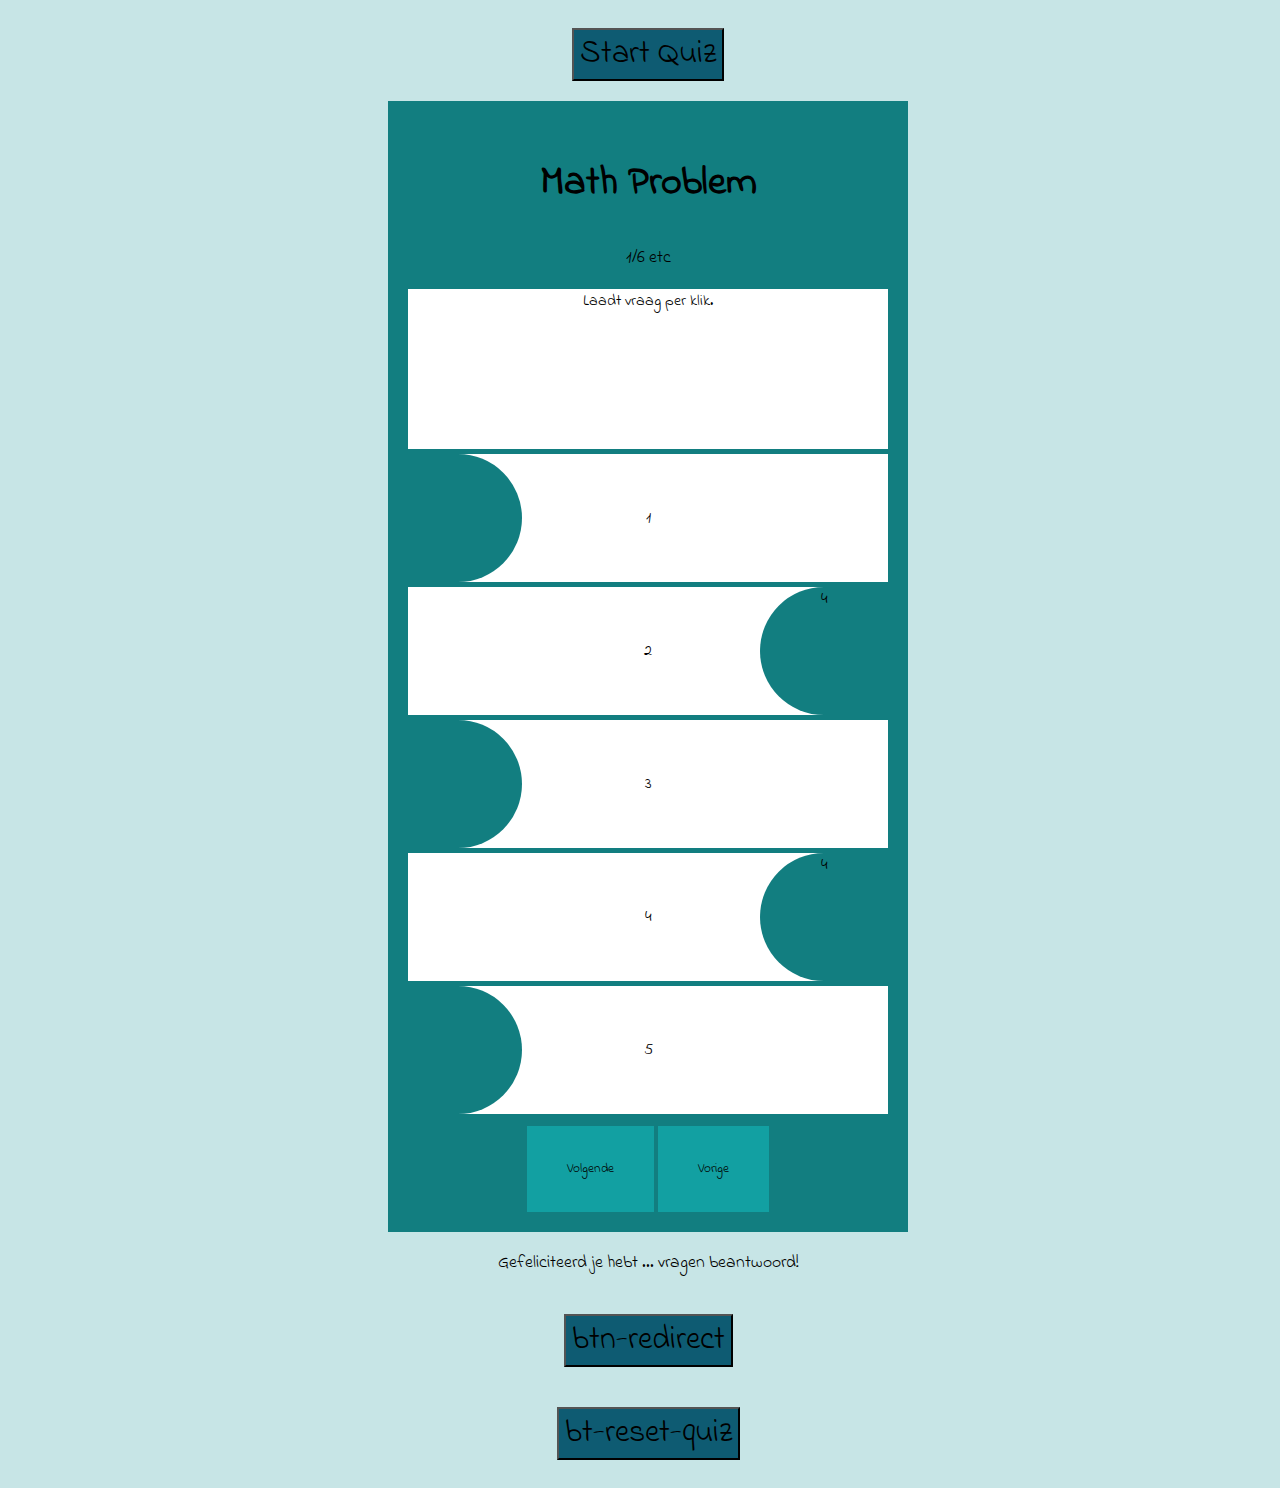
==== index.html @ ef7430b9 "styling css" ====
<!DOCTYPE html>
<html lang="en">

<head>
    <meta charset="UTF-8">
    <meta http-equiv="X-UA-Compatible" content="IE=edge">
    <meta name="viewport" content="width=device-width, initial-scale=1.0">
    <link rel="stylesheet" href="/CSS/styles.css">
    <style>
        @import url('https://fonts.googleapis.com/css2?family=Indie+Flower&display=swap'
    </style>
    <title>Quiz</title>
</head>

<body>


    <div class="container">
        <button class="button show-quiz-btn">Start Quiz</button>

        <div class="container-quiz">

            <!-- container-vragen bevat alle vragen en antwoorden. Toont 1e of current vraag.
        antwoorden -->
            <div class="container-questions">
                <h2>Math Problem</h2>
                <p class="count-numbers">1/6 etc</p>

                <!--print hier alle vragen per klik-->
                <div class="print-question">Laadt vraag per klik.
                </div>
                <!-- array met alle vragen en antwoorden en goed en fout. function for each.-->
                
                    <div class="answers answer-1">1</div>
                    <div class="answers answer-2">2</div>
                    <div class="answers answer-3">3</div>
                    <div class="answers answer-4">4</div>
                    <div class="answers answer-5">5</div>
                
                <!-- /*selecteer en loop maken functie*/ -->
                <button class="btn-next">Volgende</button>

                <!-- /* selecteer en loop maken */ -->
                <button class="btn-prev">Vorige</button>
            </div>
        </div>

        

        <!-- als de laatste click op btn-next bevat alle beantw. vragen. -->
        <div class="show-score">
            <p>Gefeliciteerd je hebt ... vragen beantwoord!</p>
        </div>

        <!-- /*score getoont.functie quiz laden via button start type reset-->
        <div class="quiz-nieuw">
            <button class="btn-redirect" id="btn-redirect-quiz">btn-redirect</button>
        </div>
        <div class="startpagina">
            <button class="btn-reset" type="reset" id="btn-reset-quiz">bt-reset-quiz</button>
        </div>

    </div>
</body>

</html>
---- CSS/styles.css ----
*, *:before, *:after {
  box-sizing: inherit;
}

body {
  background: #c7e5e6;
  font-family: "Helvetica", Arial, sans-serif;
  color: rgb(0, 0, 0);
  width: 100%;
  min-width: 100vmin;
  display: flex;
  align-items: center;
  justify-content: center;
  font-family: 'Indie Flower', cursive;
}

h1, h2, p, button {
    font-family: 'Indie Flower', cursive;
}

h2 {
  font-size: 2.5rem;
  margin-bottom: 2rem;
}

p {
  font-size: 1.1rem;
}

.container {
width: 100%;
height: 100%;
display: flex;
flex-direction: column;
align-items: center;
}

.btn-reset,
.btn-redirect,.show-quiz-btn {
    background-color: rgb(14, 91, 114);
    display: flex;
    justify-content: center;
    font-size: 2em;
    color: #000;
    margin: 20px 0;
}

.btn-next, .btn-prev {
    background:rgb(18, 160, 162);
    padding: 2.5em 3em;
    border: none;
    margin-top: 7px;
}

.btn-next:hover, .btn-prev:hover{
    cursor: pointer;
    background-color: rgb(31, 203, 143);
    transition: ease 7ms;
}

.container, .container-quiz {
    display: flex;
    justify-content: center;
}

.container-questions {
    min-width: 30em;
    min-height: 50em;
    background-color:rgb(18, 126, 128);
    padding: 20px;
    text-align: center;
}

.print-question{
    background-color: white;
    width: 100%;
    height: 10em;
    text-align: center;
}

.answers {
    display: flex;
    width: 100%;
    min-height: 8rem;
    background-color: white;
    color: black;
    margin: 5px 0;
    position: relative;
    z-index: 1;
    justify-content: space-around;
    align-content: center;
    flex-wrap: wrap;
    flex-direction: row;
    align-items: center;
    
}

.answers:nth-child(even)::before{
    content: "";
    width: 8em;
    height: 8em;
    border-radius: 0 50% 50% 0;
    background-color:rgb(18, 126, 128);
    /* border:rgb(18, 126, 128) solid 15px; */
    text-align: center;   
    position: absolute; 
    left: -3%; 
    top: 0;
    overflow: hidden;
    color: thistle;
    /* clip-path: circle(); */
    z-index: -1;
}

.answers:nth-child(odd)::after{
    content: "4";
    width: 8em;
    height: 8em;
    border-radius: 50% 0 0 50%;
    background-color:rgb(18, 126, 128);
    text-align: center;
    position: absolute;  
    right:0;
    bottom:0;
    z-index: -1;
    /* clip-path: circle(); */
}

/* .wrapper-answers:nth-child(odd)::before{
    content: "";
    border-radius: 50%;
    background-color: transparent;
    border: 5px solid;
    position: absolute;
} */
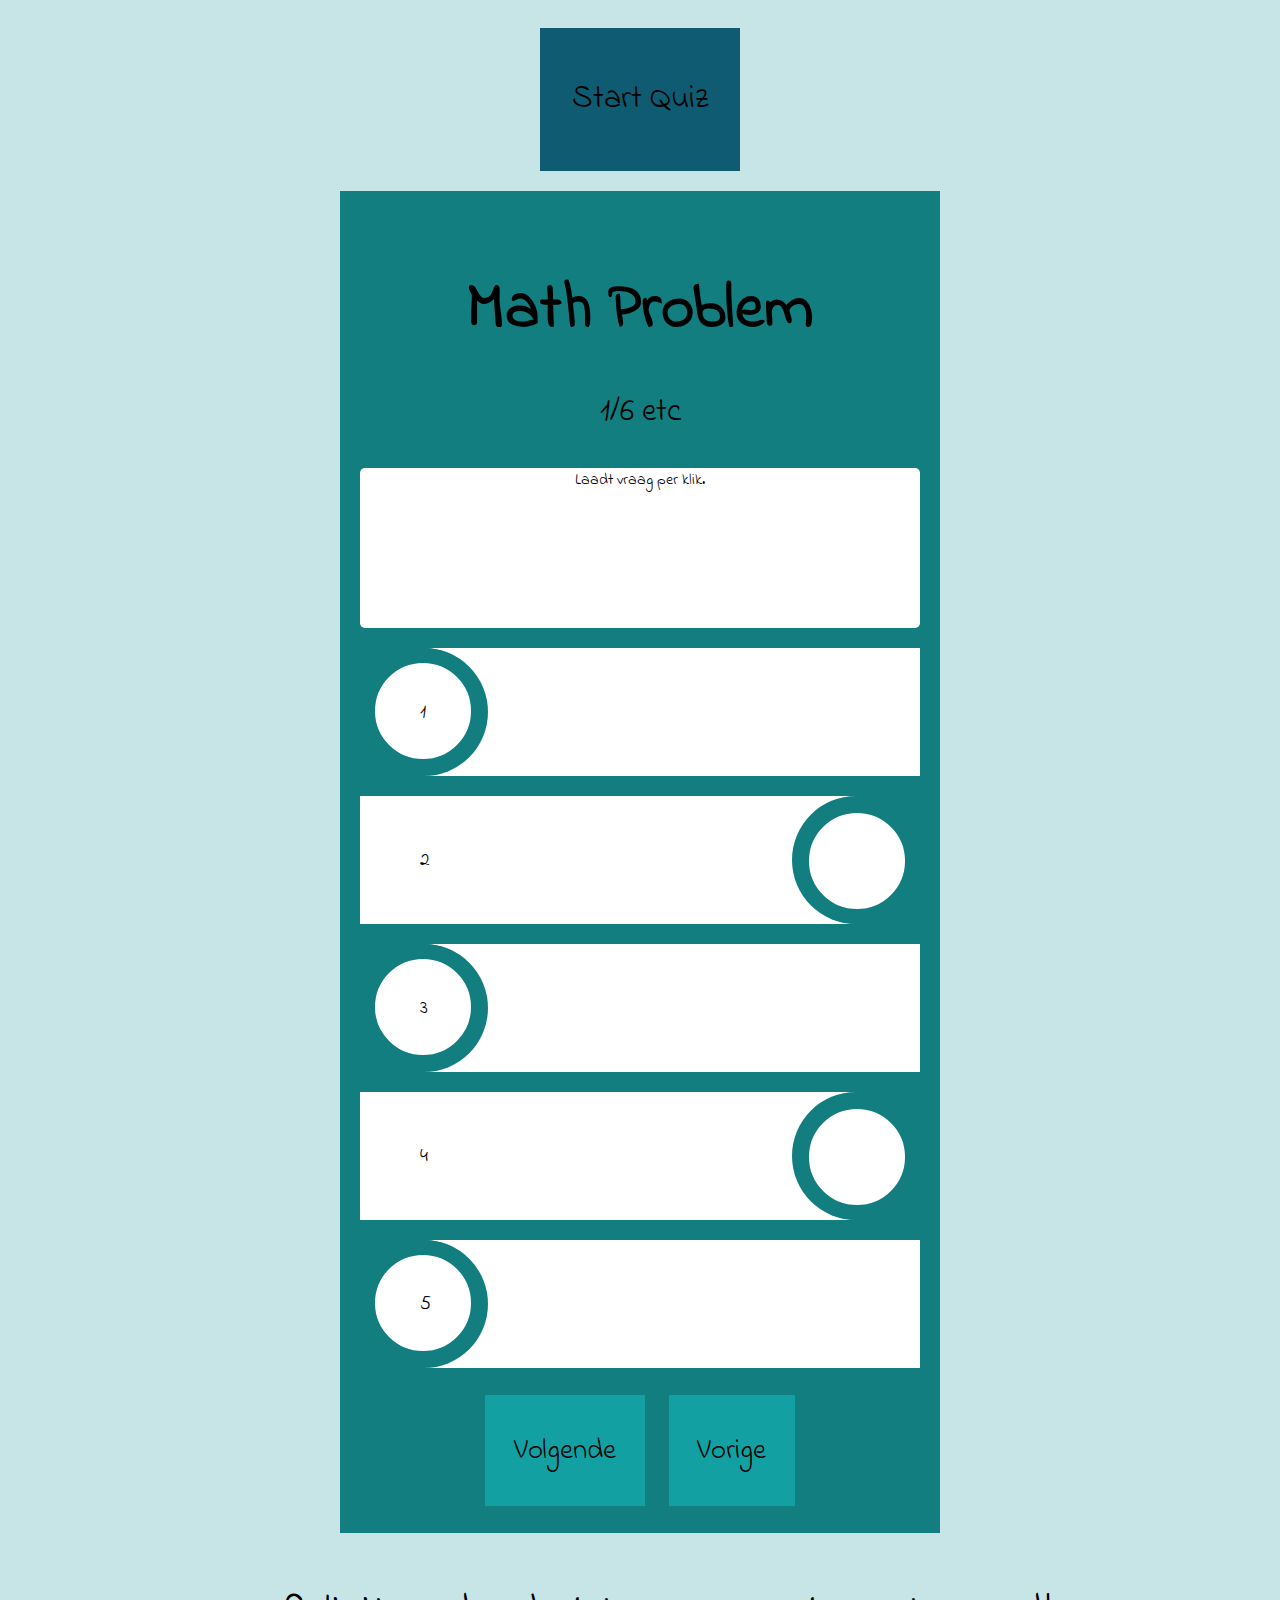
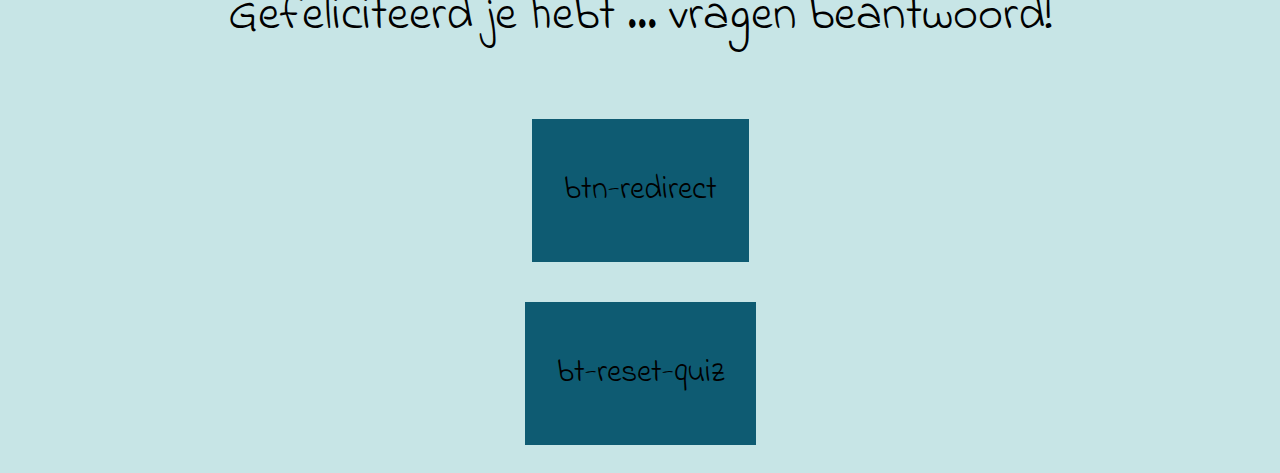
==== commit f2696ae6: "Add styling quiz" ====
--- a/index.html
+++ b/index.html
@@ -5,24 +5,23 @@
     <meta charset="UTF-8">
     <meta http-equiv="X-UA-Compatible" content="IE=edge">
     <meta name="viewport" content="width=device-width, initial-scale=1.0">
+    <style>
+        @import url('https://fonts.googleapis.com/css2?family=Indie+Flower&display=swap');
+    </style>
     <link rel="stylesheet" href="/CSS/styles.css">
-    <style>
-        @import url('https://fonts.googleapis.com/css2?family=Indie+Flower&display=swap'
-    </style>
     <title>Quiz</title>
 </head>
 
 <body>
 
-
+ 
     <div class="container">
         <button class="button show-quiz-btn">Start Quiz</button>
 
         <div class="container-quiz">
 
-            <!-- container-vragen bevat alle vragen en antwoorden. Toont 1e of current vraag.
-        antwoorden -->
-            <div class="container-questions">
+            <!-- container-vragen bevat alle vragen en antwoorden. Toont 1e of current vraag. antwoorden -->
+            <div class="container-all">
                 <h2>Math Problem</h2>
                 <p class="count-numbers">1/6 etc</p>
 
@@ -30,29 +29,29 @@
                 <div class="print-question">Laadt vraag per klik.
                 </div>
                 <!-- array met alle vragen en antwoorden en goed en fout. function for each.-->
-                
-                    <div class="answers answer-1">1</div>
-                    <div class="answers answer-2">2</div>
-                    <div class="answers answer-3">3</div>
-                    <div class="answers answer-4">4</div>
-                    <div class="answers answer-5">5</div>
-                
-                <!-- /*selecteer en loop maken functie*/ -->
+
+                <div class="answers answer-1"><p>1</p></div>
+                <div class="answers answer-2"><p>2</p></div>
+                <div class="answers answer-3"><p>3</p></div>
+                <div class="answers answer-4"><p>4</p></div>
+                <div class="answers answer-5"><p>5</p></div>
+
+                <!-- selecteer en loop maken functie-->
                 <button class="btn-next">Volgende</button>
 
-                <!-- /* selecteer en loop maken */ -->
+                <!-- selecteer en loop maken-->
                 <button class="btn-prev">Vorige</button>
             </div>
         </div>
 
-        
 
-        <!-- als de laatste click op btn-next bevat alle beantw. vragen. -->
+
+
         <div class="show-score">
             <p>Gefeliciteerd je hebt ... vragen beantwoord!</p>
         </div>
 
-        <!-- /*score getoont.functie quiz laden via button start type reset-->
+
         <div class="quiz-nieuw">
             <button class="btn-redirect" id="btn-redirect-quiz">btn-redirect</button>
         </div>
--- a/CSS/styles.css
+++ b/CSS/styles.css
@@ -1,18 +1,15 @@
 
-*, *:before, *:after {
-  box-sizing: inherit;
+* {
+  box-sizing: border-box;
 }
 
 body {
   background: #c7e5e6;
   font-family: "Helvetica", Arial, sans-serif;
   color: rgb(0, 0, 0);
-  width: 100%;
-  min-width: 100vmin;
-  display: flex;
+  font-family: 'Indie Flower', cursive;
+  text-align: center;
   align-items: center;
-  justify-content: center;
-  font-family: 'Indie Flower', cursive;
 }
 
 h1, h2, p, button {
@@ -20,22 +17,27 @@
 }
 
 h2 {
-  font-size: 2.5rem;
+  font-size: 4rem;
   margin-bottom: 2rem;
 }
 
-p {
-  font-size: 1.1rem;
+.answers > p {
+  font-size: 1.2rem;
+  z-index: 100;
+  display: flex;
+  margin: 0 60px;
 }
 
-.container {
+.container, .container-quiz {
 width: 100%;
 height: 100%;
 display: flex;
-flex-direction: column;
+justify-content: center;
 align-items: center;
 }
-
+.container{
+    flex-direction: column;
+}
 .btn-reset,
 .btn-redirect,.show-quiz-btn {
     background-color: rgb(14, 91, 114);
@@ -44,13 +46,21 @@
     font-size: 2em;
     color: #000;
     margin: 20px 0;
+    padding: 1.5em 1em;
+    border: none;
 }
-
+.btn-reset:hover,
+.btn-redirect:hover,.show-quiz-btn:hover{
+    cursor: pointer;
+    transition: ease 7ms;
+    background-color: rgb(24, 157, 198);
+}
 .btn-next, .btn-prev {
     background:rgb(18, 160, 162);
-    padding: 2.5em 3em;
+    padding: 1.2em 1em;
     border: none;
-    margin-top: 7px;
+    margin: 7px 10px;
+    font-size: 1.8em;
 }
 
 .btn-next:hover, .btn-prev:hover{
@@ -59,17 +69,18 @@
     transition: ease 7ms;
 }
 
-.container, .container-quiz {
-    display: flex;
-    justify-content: center;
-}
-
-.container-questions {
-    min-width: 30em;
-    min-height: 50em;
+.container-all {
+    width: 600px;
+    height: 100%;
+    /* min-width: 30em;
+    min-height: 50em; */
     background-color:rgb(18, 126, 128);
     padding: 20px;
     text-align: center;
+}
+
+.count-numbers{
+    font-size: 2em;
 }
 
 .print-question{
@@ -77,26 +88,28 @@
     width: 100%;
     height: 10em;
     text-align: center;
+    border-radius: 5px;
 }
 
 .answers {
     display: flex;
     width: 100%;
-    min-height: 8rem;
+    height: 8em;
     background-color: white;
     color: black;
-    margin: 5px 0;
+    margin: 20px 0;
     position: relative;
     z-index: 1;
-    justify-content: space-around;
+    /* justify-content: space-around;
     align-content: center;
     flex-wrap: wrap;
-    flex-direction: row;
-    align-items: center;
+    flex-direction: row;*/
+    align-items: center; 
     
 }
 
-.answers:nth-child(even)::before{
+/* achtergrond links op oneven.*/
+.answers:nth-child(even)::after{
     content: "";
     width: 8em;
     height: 8em;
@@ -105,16 +118,34 @@
     /* border:rgb(18, 126, 128) solid 15px; */
     text-align: center;   
     position: absolute; 
-    left: -3%; 
+    left: 0;
     top: 0;
-    overflow: hidden;
-    color: thistle;
-    /* clip-path: circle(); */
-    z-index: -1;
+    /* clip-path: circle(50%); */
+    z-index:2;
 }
 
-.answers:nth-child(odd)::after{
-    content: "4";
+
+/*bolletje links op even*/
+.answers:nth-child(even)::before{
+    content: "";
+    width: 6em;
+    height: 6em;
+    border-radius: 50%;
+    background-color: rgb(255, 255, 255);
+    border: rgb(18, 126, 128) solid 15px;
+    text-align: center;
+    position: absolute;
+    margin: 0;
+    left: 0;
+    top: 0;
+    /* clip-path: circle(50%); */
+    z-index: 3;
+} 
+
+
+/* achtergrond rechts*/
+.answers:nth-child(odd)::before{
+    content: "";
     width: 8em;
     height: 8em;
     border-radius: 50% 0 0 50%;
@@ -123,10 +154,29 @@
     position: absolute;  
     right:0;
     bottom:0;
-    z-index: -1;
-    /* clip-path: circle(); */
+    z-index: -2;    
+    /* clip-path: circle(50%); */
 }
 
+/* bolletje rechts*/
+.answers:nth-child(odd)::after{
+    content: "";
+    width: 6em;
+    height: 6em;
+    border-radius: 50%;
+    background-color:rgb(255, 255, 255);
+    border: rgb(18, 126, 128) solid 15px;
+    text-align: center;
+    position: absolute;  
+    right:0;
+    bottom:0;
+    z-index: 3;
+    clip-path: circle(50%);
+}
+
+.show-score{
+    font-size: 3em;
+}
 /* .wrapper-answers:nth-child(odd)::before{
     content: "";
     border-radius: 50%;
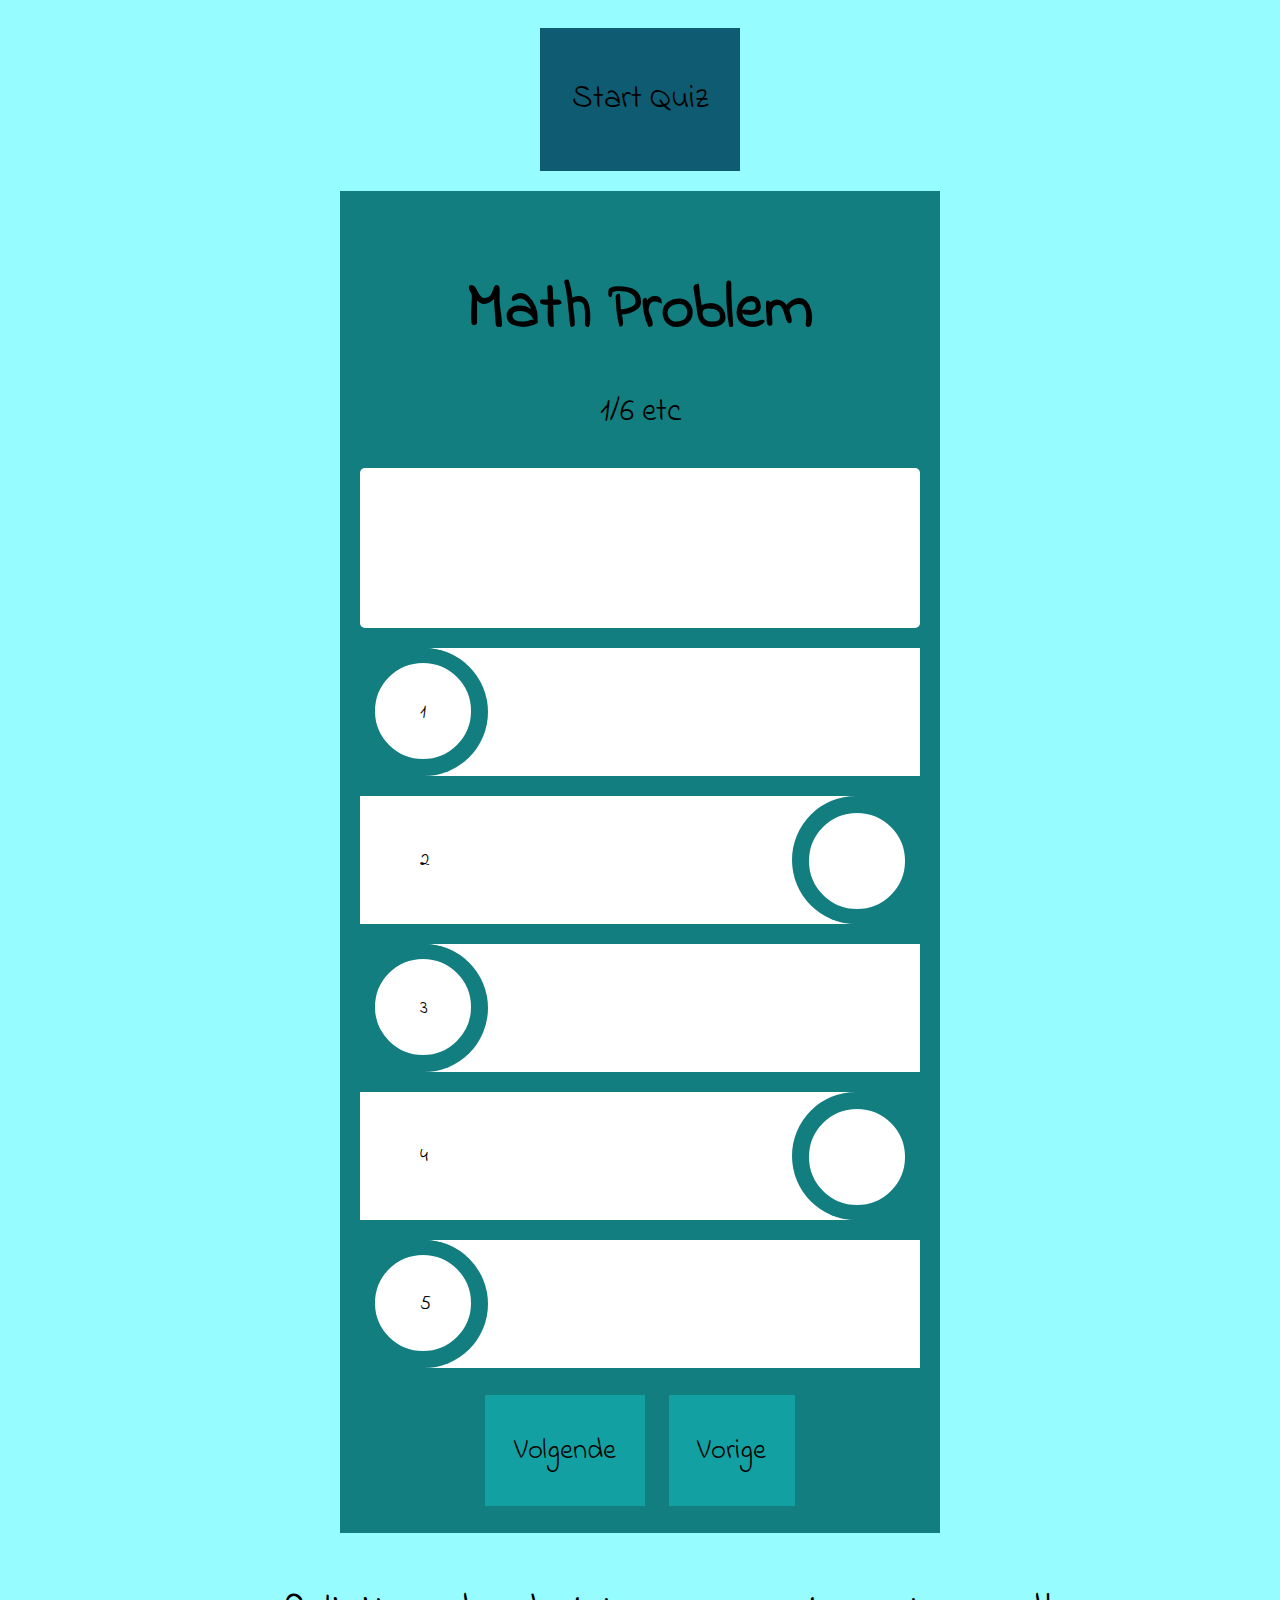
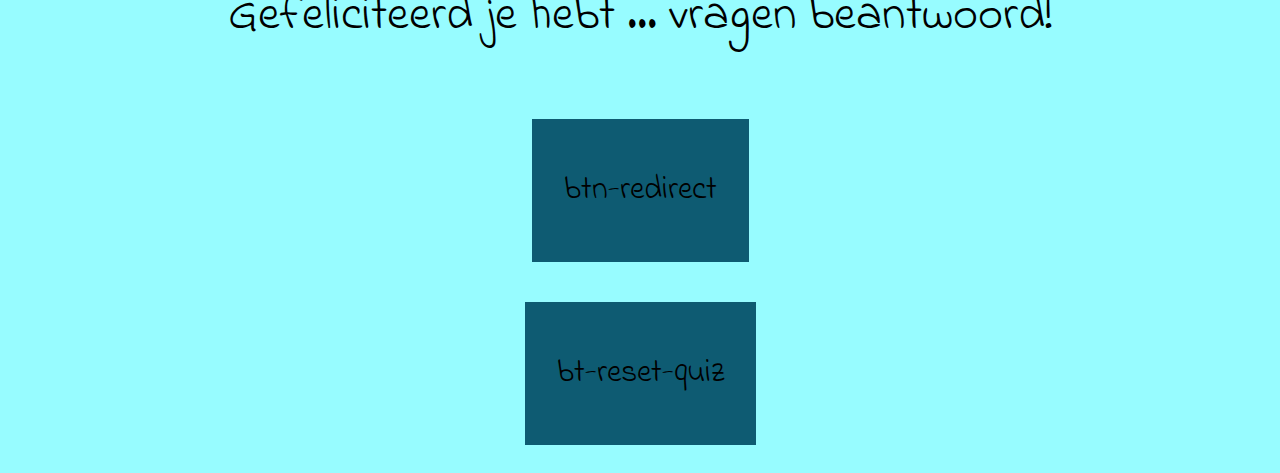
==== commit 8faa5772: "Add Quiz" ====
--- a/index.html
+++ b/index.html
@@ -16,7 +16,7 @@
 
  
     <div class="container">
-        <button class="button show-quiz-btn">Start Quiz</button>
+        <button class="button start-quiz-btn">Start Quiz</button>
 
         <div class="container-quiz">
 
@@ -25,8 +25,8 @@
                 <h2>Math Problem</h2>
                 <p class="count-numbers">1/6 etc</p>
 
-                <!--print hier alle vragen per klik-->
-                <div class="print-question">Laadt vraag per klik.
+                <!--print hier alle vragen per klik print vraag per klik.-->
+                <div class="print-question">
                 </div>
                 <!-- array met alle vragen en antwoorden en goed en fout. function for each.-->
 
@@ -60,6 +60,7 @@
         </div>
 
     </div>
+    <!-- <script src="/main.js" defer></script> -->
 </body>
 
 </html>--- a/CSS/styles.css
+++ b/CSS/styles.css
@@ -4,7 +4,7 @@
 }
 
 body {
-  background: #c7e5e6;
+  background: #97fcff;
   font-family: "Helvetica", Arial, sans-serif;
   color: rgb(0, 0, 0);
   font-family: 'Indie Flower', cursive;
@@ -35,11 +35,14 @@
 justify-content: center;
 align-items: center;
 }
+
 .container{
     flex-direction: column;
 }
+
 .btn-reset,
-.btn-redirect,.show-quiz-btn {
+.btn-redirect,
+.start-quiz-btn {
     background-color: rgb(14, 91, 114);
     display: flex;
     justify-content: center;
@@ -50,7 +53,7 @@
     border: none;
 }
 .btn-reset:hover,
-.btn-redirect:hover,.show-quiz-btn:hover{
+.btn-redirect:hover,.start-quiz-btn:hover{
     cursor: pointer;
     transition: ease 7ms;
     background-color: rgb(24, 157, 198);
@@ -184,3 +187,17 @@
     border: 5px solid;
     position: absolute;
 } */
+
+#questionHolder {
+    background-color: green;
+    width: 300px;
+    height: 300px;
+}
+
+#question {
+    background-color: blue;
+}
+
+.hide {
+    display: none;
+}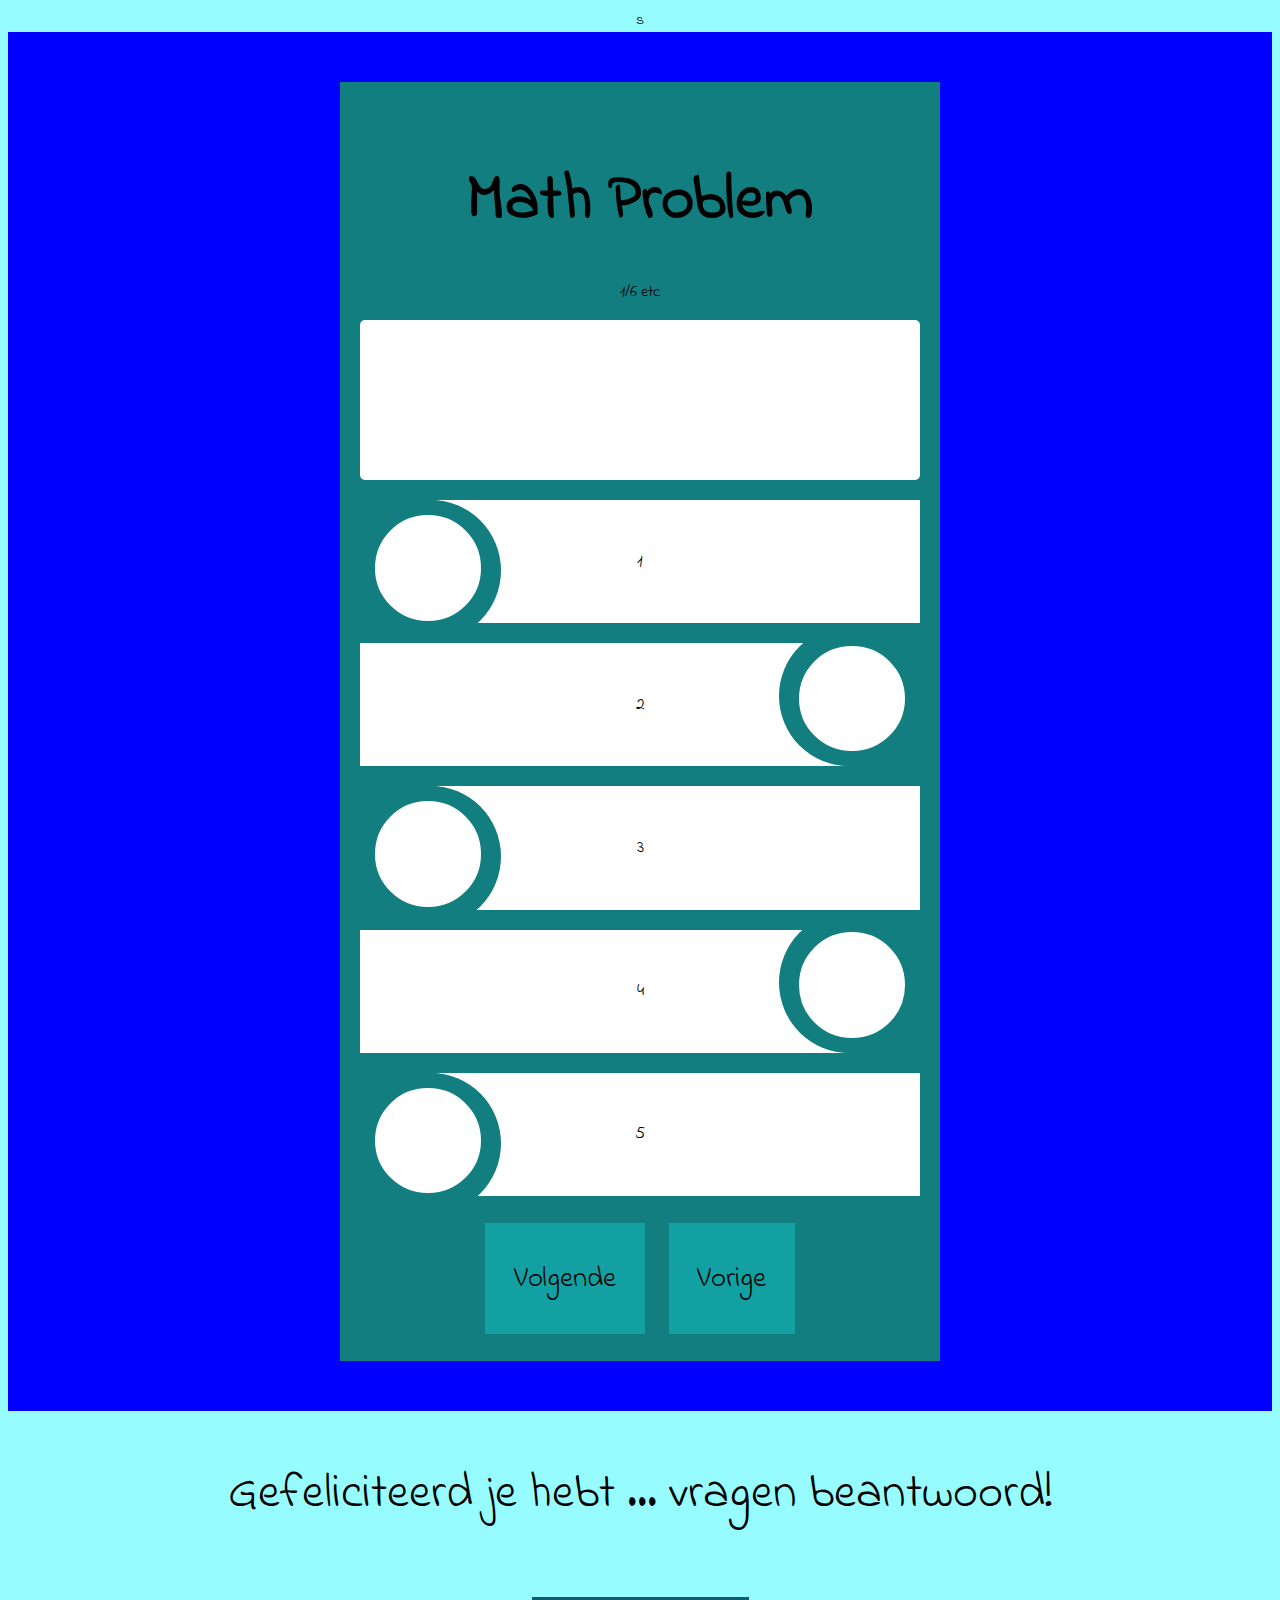
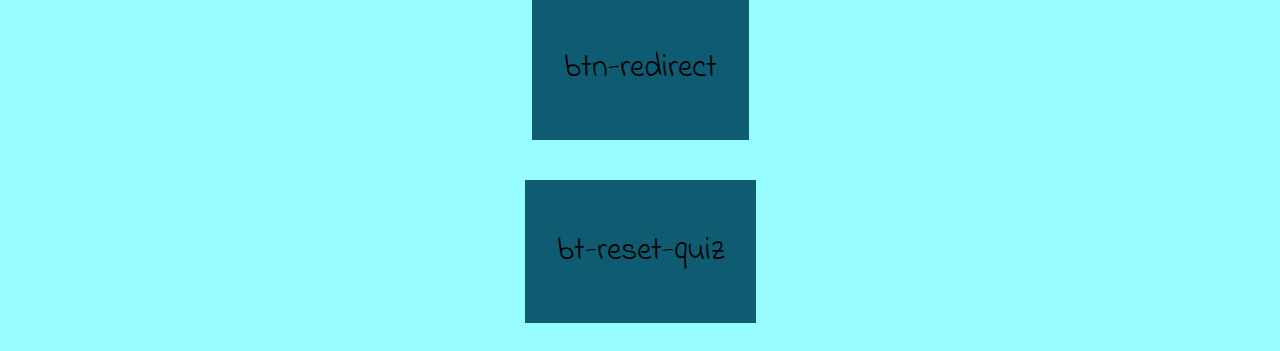
==== commit c7748d1a: "Add Quiz" ====
--- a/index.html
+++ b/index.html
@@ -16,8 +16,8 @@
 
  
     <div class="container">
-        <button class="button start-quiz-btn">Start Quiz</button>
-
+        <button class="button start-quiz-btn hide">Start Quiz</button>
+s
         <div class="container-quiz">
 
             <!-- container-vragen bevat alle vragen en antwoorden. Toont 1e of current vraag. antwoorden -->
@@ -30,11 +30,11 @@
                 </div>
                 <!-- array met alle vragen en antwoorden en goed en fout. function for each.-->
 
-                <div class="answers answer-1"><p>1</p></div>
-                <div class="answers answer-2"><p>2</p></div>
-                <div class="answers answer-3"><p>3</p></div>
-                <div class="answers answer-4"><p>4</p></div>
-                <div class="answers answer-5"><p>5</p></div>
+                <div class="answers answer-1" id="trace-1"><p>1</p></div>
+                <div class="answers answer-2" id="trace-2"><p>2</p></div>
+                <div class="answers answer-3" id="trace-3"><p>3</p></div>
+                <div class="answers answer-4" id="trace-4"><p>4</p></div>
+                <div class="answers answer-5" id="trace-5"><p>5</p></div>
 
                 <!-- selecteer en loop maken functie-->
                 <button class="btn-next">Volgende</button>
--- a/CSS/styles.css
+++ b/CSS/styles.css
@@ -22,22 +22,29 @@
 }
 
 .answers > p {
-  font-size: 1.2rem;
   z-index: 100;
   display: flex;
-  margin: 0 60px;
-}
-
-.container, .container-quiz {
+}
+
+.container {
 width: 100%;
 height: 100%;
 display: flex;
 justify-content: center;
 align-items: center;
-}
-
-.container{
+flex-direction: column;
+}
+
+.container-quiz {
+    background-color: blue;
+    display: flex;
+    width: 100%;
+    height: 100%;
+    display: flex;
+    justify-content: center;
+    align-items: center;
     flex-direction: column;
+    padding: 50px;
 }
 
 .btn-reset,
@@ -82,24 +89,31 @@
     text-align: center;
 }
 
-.count-numbers{
+p.container-all {
     font-size: 2em;
+    text-align: left;
 }
 
 .print-question{
     background-color: white;
     width: 100%;
-    height: 10em;
+    height: 5em;
     text-align: center;
     border-radius: 5px;
+    font-size: 2em;
+    display: flex;
+    justify-content: center;
+    align-items: center;
 }
 
 .answers {
     display: flex;
+    justify-content: center;
     width: 100%;
-    height: 8em;
+    height: 7em;
     background-color: white;
     color: black;
+    font-size: 1.1em;
     margin: 20px 0;
     position: relative;
     z-index: 1;
@@ -188,16 +202,6 @@
     position: absolute;
 } */
 
-#questionHolder {
-    background-color: green;
-    width: 300px;
-    height: 300px;
-}
-
-#question {
-    background-color: blue;
-}
-
 .hide {
     display: none;
-}+}
